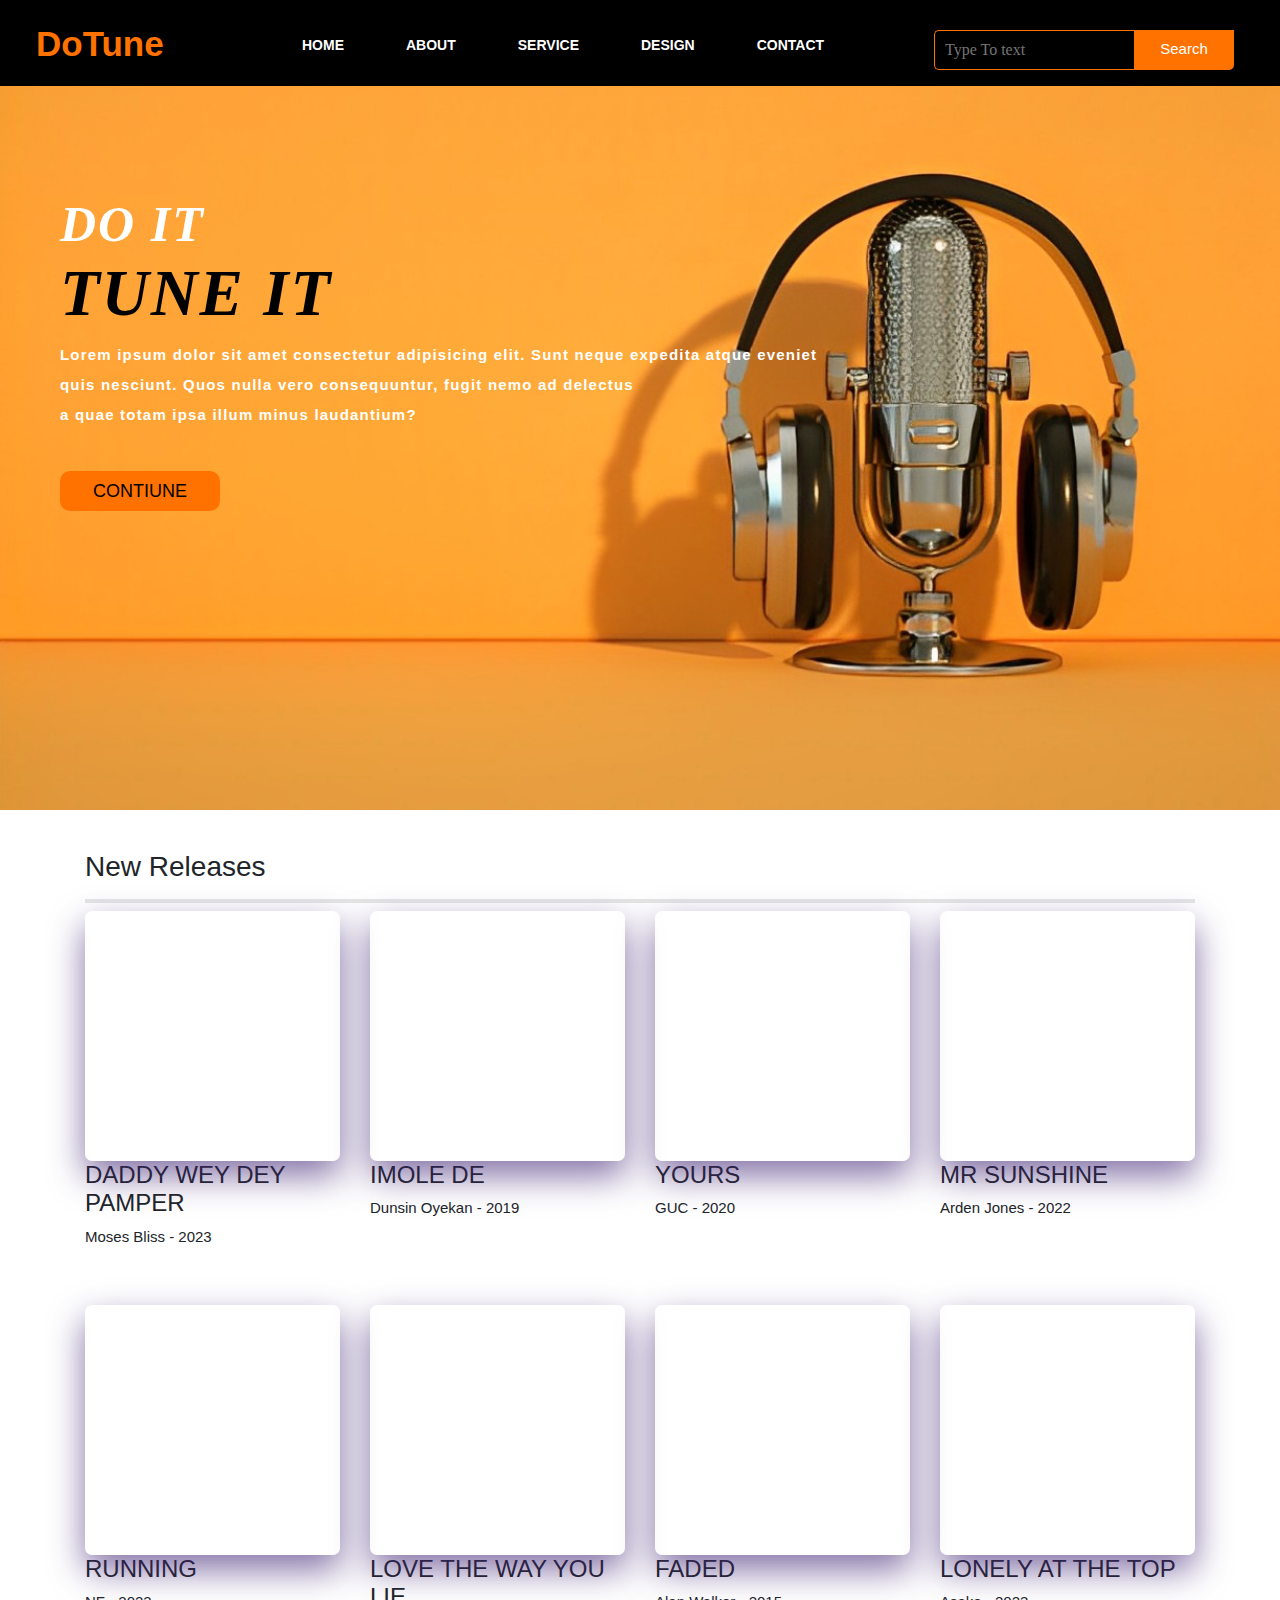
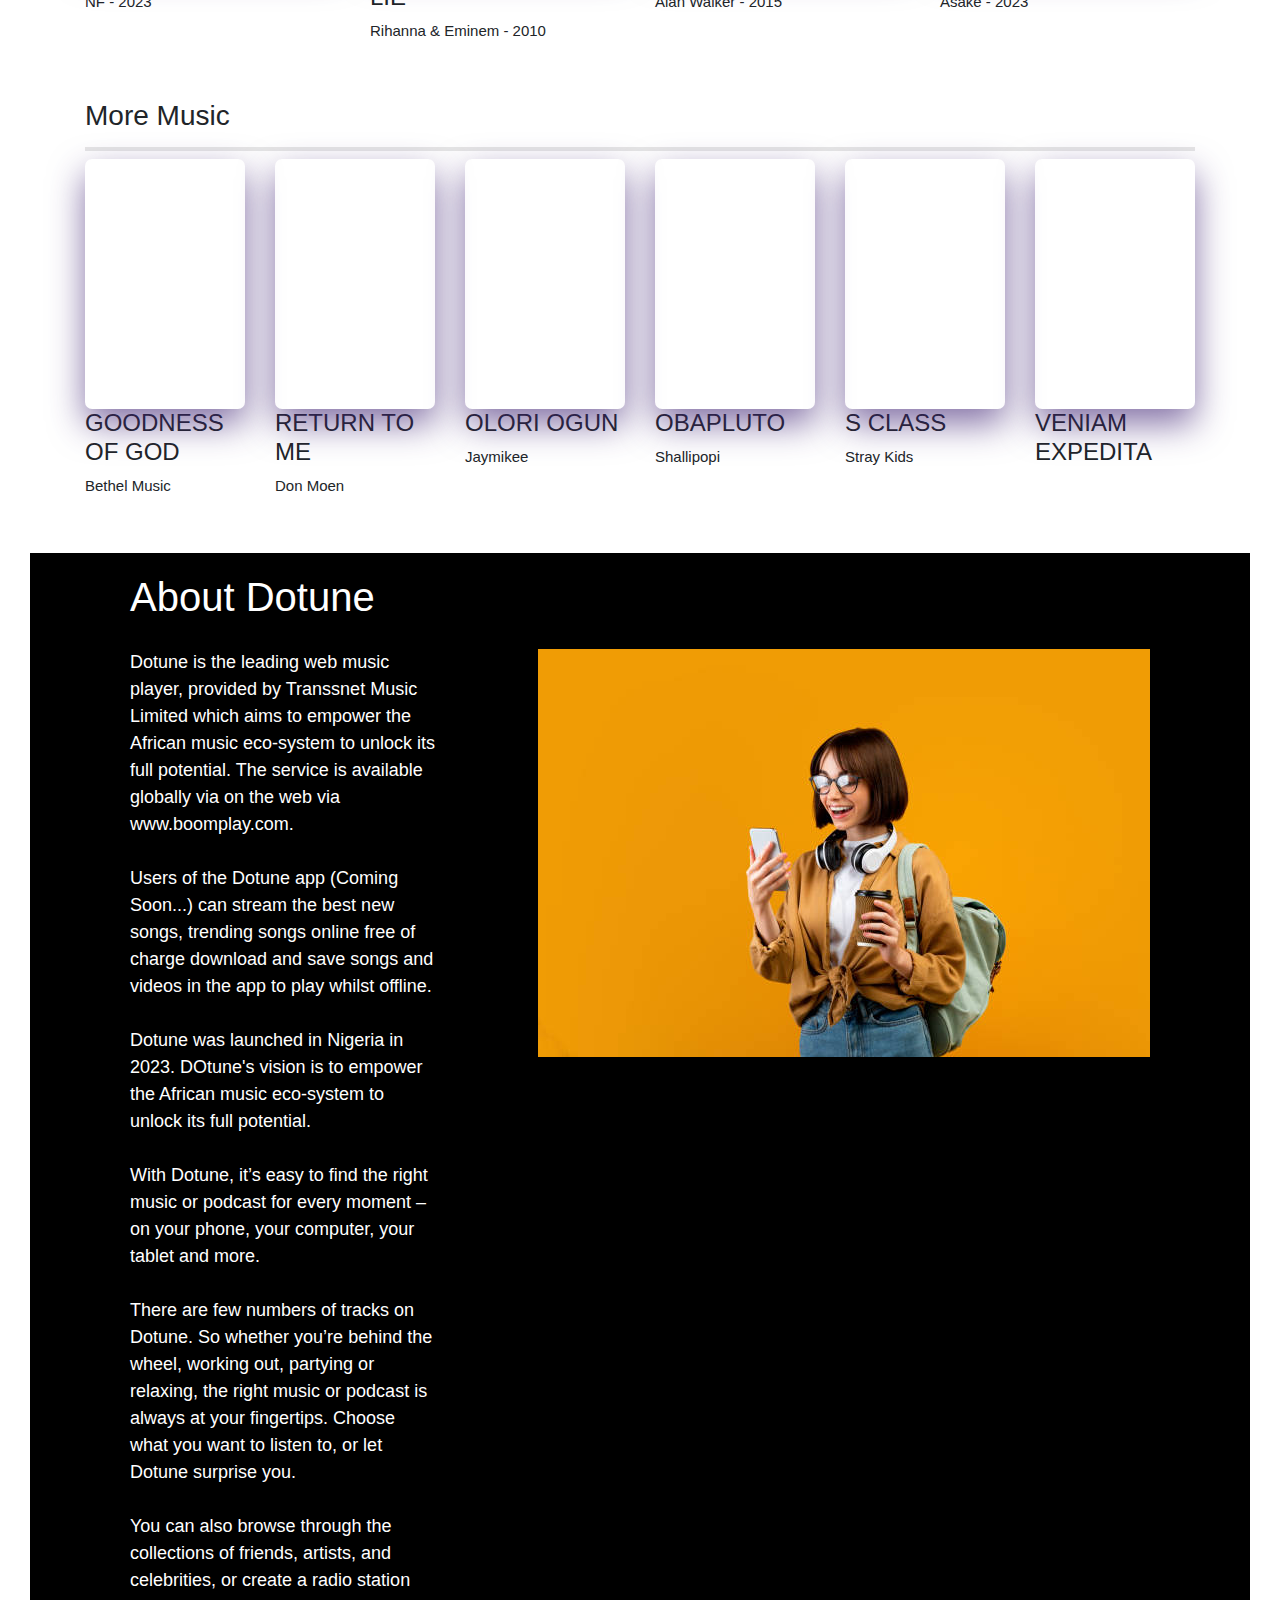
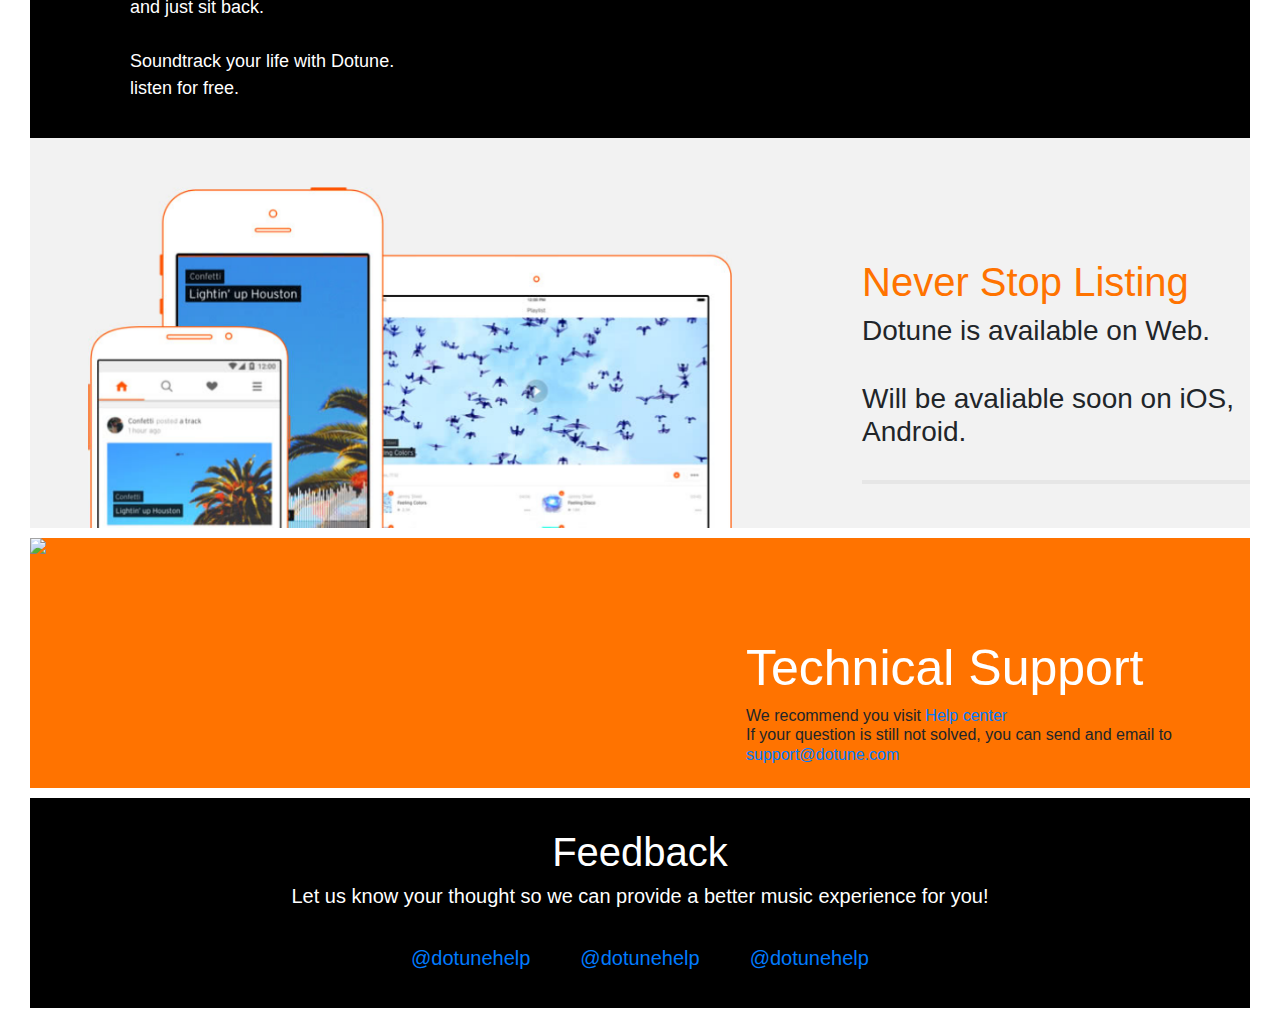
==== hindex.html @ 0d6b8187 "Add files via upload" ====
<!DOCTYPE html>
<html lang="en">
<head>
    <title>Welcome To Dotune Music Player</title>
    <link rel="stylesheet" href="main.css">
    <link rel="shortcut icon" href="Logo.png" type="image/x-icon">
    <link rel="stylesheet" href="https://stackpath.bootstrapcdn.com/bootstrap/4.4.1/css/bootstrap.min.css">
    <link rel="stylesheet" href="https://cdnjs.cloudflare.com/ajax/libs/aplayer/1.10.1/APlayer.min.css"/>
    <script src="script.js" defer></script>
</head>
<body>

    <div class="main-1">
        <div class="navbar">
            <div class="icon">
                <h1 class="logo"><strong>DoTune</strong></h1>
            </div>

            <div class="menu">
                <ul>
                    <li><a href="hindex.html">HOME</a></li>
                    <li><a href="#">ABOUT</a></li>
                    <li><a href="#">SERVICE</a></li>
                    <li><a href="#">DESIGN</a></li>
                    <li><a href="#">CONTACT</a></li>
                </ul>
            </div>

            <div class="search">
                <input class="srch" type="search" name="" placeholder="Type To text">
                <a href="#"> <button class="btn-1">Search</button></a>
            </div>

        </div> 
        <div class="content">
            <h1><strong><em>DO IT  <br><span>TUNE IT</span></em></strong></h1>
            <p class="par"><strong>Lorem ipsum dolor sit amet consectetur adipisicing elit. Sunt neque 
                 expedita atque eveniet <br> quis nesciunt. Quos nulla vero consequuntur, fugit nemo ad delectus 
                <br> a quae totam ipsa illum minus laudantium?</strong></p>

                <button class="cn"><a href="#">CONTIUNE</a></button>
        </div>
    </div>
    <script src="https://unpkg.com/ionicons@5.4.0/dist/ionicons.js"></script>

    <div class="main">
        <div class="container">
            <div class="row">
                <div class="col-md-12">
                    <h3>New Releases</h3>
                </div>
                <div class="col-md-3">
                    <a href="javascript:void();" class="album-poster" data-switch="0">
                        <img src="https://notjustok.com/wp-content/uploads/2022/10/4AEC4296-CF45-48A3-AD5A-D5A86F52D36F.jpeg" alt="">
                    </a>
                    <h4>Daddy Wey Dey Pamper</h4>
                    <p>Moses Bliss - 2023</p>
                </div>
                <div class="col-md-3">
                    <a href="#" class="album-poster" data-switch="1">
                        <img src="https://notjustok.com/wp-content/uploads/2021/10/Dunsin-Oyekan.jpeg" alt="">
                    </a>
                    <h4>Imole De</h4>
                    <p>Dunsin Oyekan - 2019</p>
                </div>
                <div class="col-md-3">
                    <a href="#" class="album-poster" data-switch="2">
                        <img src="https://encrypted-tbn0.gstatic.com/images?q=tbn:ANd9GcSc5V-e2KkJenegmlNNvP1oeObX1kT9IFE14Q&usqp=CAU" alt="">
                    </a>
                    <h4>Yours</h4>
                    <p>GUC - 2020</p>
                </div>    
                <div class="col-md-3">
                    <a href="#" class="album-poster" data-switch="3">
                        <img src="https://i.ytimg.com/vi/nPJuP1IalVA/hqdefault.jpg" alt="">
                    </a>
                    <h4>Mr Sunshine</h4>
                    <p>Arden Jones - 2022</p>
                </div>
                <div class="col-md-3">
                    <a href="#" class="album-poster" data-switch="4">
                        <img src="https://i.ytimg.com/vi/SVIQrU2EZZU/maxresdefault.jpg" alt="">
                    </a>
                    <h4>Running</h4>
                    <p>NF - 2023</p>
                </div>
                <div class="col-md-3">
                    <a href="#" class="album-poster" data-switch="5">
                        <img src="https://pics.filmaffinity.com/Eminem_amp_Rihanna_Love_the_Way_You_Lie_Music_Video-981861735-large.jpg" alt="">
                    </a>
                    <h4>Love The Way You Lie</h4>
                    <p>Rihanna & Eminem - 2010</p>
                </div>
                <div class="col-md-3">
                    <a href="#" class="album-poster" data-switch="6">
                        <img src="https://m.media-amazon.com/images/M/MV5BZTUyYWI4Y2EtZGQ2MC00NDNiLTg3N2UtMWMwY2I1ZTViYzA4XkEyXkFqcGdeQXVyMTY5MDE5NA@@._V1_.jpg" alt="">
                    </a>
                    <h4>Faded</h4>
                    <p>Alan Walker - 2015</p>
                </div>
                <div class="col-md-3">
                    <a href="#" class="album-poster" data-switch="7">
                        <img src="https://i.ytimg.com/vi/SKJPSJzlSwM/maxresdefault.jpg" alt="">
                    </a>
                    <h4>Lonely At The Top</h4>
                    <p>Asake - 2023</p>
                </div>
                
            </div>
    
    
            <div class="row">
                <div class="col-md-12">
                    <h3>More Music</h3>
                </div>
                <div class="col-md-2">
                    <a href="#" class="album-poster" data-switch="8">
                        <img src="https://i.ytimg.com/vi/n0FBb6hnwTo/maxresdefault.jpg" alt="">
                    </a>
                    <h4>Goodness Of God</h4>
                    <p>Bethel Music</p>
                </div>
                <div class="col-md-2">
                    <a href="#" class="album-poster" data-switch="9">
                        <img src="https://i0.wp.com/christianstack.com/wp-content/uploads/2021/06/Return-to-Me-Don-Moen-English-Christian-Lyrics.jpeg?fit=1200%2C1200&ssl=1" alt="">
                    </a>
                    <h4>Return To Me</h4>
                    <p>Don Moen</p>
                </div>
                <div class="col-md-2">
                    <a href="#" class="album-poster" data-switch="10">
                        <img src="https://i0.wp.com/gospelsong.com.ng/wp-content/uploads/2022/01/olori-ogun-cover-28873325265570002161.jpg?fit=768%2C768&ssl=1" alt="">
                    </a>
                    <h4>Olori Ogun</h4>
                    <p>Jaymikee</p>
                </div>
                
                <div class="col-md-2">
                    <a href="#" class="album-poster" data-switch="11">
                        <img src="https://tooxclusive.com/wp-content/uploads/2023/07/Shallipopi-Obapluto.png" alt="">
                    </a>
                    <h4>Obapluto</h4>
                    <p>Shallipopi</p>
                </div>
                <div class="col-md-2">
                    <a href="#" class="album-poster" data-switch="12">
                        <img src="https://6.soompi.io/wp-content/uploads/image/20230608125701_Stray-Kids.jpeg?s=900x600&e=t" alt="">
                    </a>
                    <h4>S Class</h4>
                    <p>Stray Kids</p>
                </div>
                <div class="col-md-2">
                    <a href="#" class="album-poster" data-switch="13">
                        <img src="https://images.pexels.com/photos/2272854/pexels-photo-2272854.jpeg?auto=compress&cs=tinysrgb&dpr=1&w=500" alt="">
                    </a>
                    <h4>veniam expedita</h4>
                </div>
            </div>
    
    
        </div>
    </div>
    <div class="about">
        <h1>About Dotune</h1>
        <div class="flex">
            <p>Dotune is the leading web music player, provided by Transsnet Music Limited which aims to empower the African music eco-system to unlock its full potential. The service is available globally via  on the web via www.boomplay.com.
                <br>  
                <br>              
                Users of the Dotune app (Coming Soon...) can stream the best new songs, trending songs online free of charge  download and save songs and videos in the app to play whilst offline.
                <br>
                <br>
                Dotune was launched  in Nigeria in 2023. DOtune's vision is to empower the African music eco-system to unlock its full potential.
                <br>
                <br>
                With Dotune, it’s easy to find the right music or podcast for every moment – on your phone, your computer, your tablet and more.
                <br>
                <br>
                There are few numbers of tracks  on Dotune. So whether you’re behind the wheel, working out, partying or relaxing, the right music or podcast is always at your fingertips. Choose what you want to listen to, or let Dotune surprise you.
                <br>
                <br>
                You can also browse through the collections of friends, artists, and celebrities, or create a radio station and just sit back.
                <br>
                <br>
                Soundtrack your life with Dotune. listen for free.
            </p>
            <img src="back-1.jpg"> 
        </div>
    </div>
    <div class="app-download">
        <img src="app.png" class="app">
        <div class="flex-2">
            <h1>Never Stop Listing</h1>
            <h3>Dotune is available on Web. <br><br>Will be avaliable soon on iOS, Android.</p>
        </div>
    </div>
    <div class="contact">
        <img src="https://uploads-ssl.webflow.com/5eb3bc9f43dc6006ac8105f6/5ec76466cd875467ae0ce412_5d1de059a41331d09fa2a7dc_support_customer.png" class="img-1">
        <div class="cont">
            <h1>Technical Support</h1>
            <h6>We recommend you visit <a href="#">Help center</a><br>If your question is still not solved, you can send and email to <br><a href="https://mail.google.com/mail/u/0/#inbox?compose=GTvVlcSBpgSxclLdDdqWxKlJmjtjDXzMWVMgfptLdPbtkcBppclXVDCqprcMzLlwFNqXDJrQVtBSD">support@dotune.com</a></h6>
        </div>
    </div>
    <div class="feedback">
        <h1>Feedback</h1>
        <h5>Let us know your thought so we can provide a better music experience for you!</h5>
        <div class="feed">
            <div class="facebook">
                <a href="https://www.facebook.com/"><ion-icon name="logo-facebook"></ion-icon></a>
                <h5><a href="">@dotunehelp</a></h5>
            </div>
            <div class="instagram">
                <a href="https://www.instagram.com/"><ion-icon name="logo-instagram"></ion-icon></a>
                <h5><a href="">@dotunehelp</a></h5>
            </div>
            <div class="twitter">
                <a href="https://twitter.com/i/flow/login?input_flow_data=%7B%22requested_variant%22%3A%22eyJsYW5nIjoiZW4ifQ%3D%3D%22%7D"><ion-icon name="logo-twitter"></ion-icon 50x></a>
                <h5><a href="">@dotunehelp</a></h5>
            </div>
        </div>
    </div>

    
        <div id="aplayer"></div>
    
        <!-- Jquery Link -->
        <script src="https://code.jquery.com/jquery-3.4.1.slim.min.js"></script>
        <!-- Bootstrap Link -->
        <script src="https://stackpath.bootstrapcdn.com/bootstrap/4.4.1/js/bootstrap.min.js"></script>
        <!-- APlayer Jquery link -->
        <script src="https://cdnjs.cloudflare.com/ajax/libs/aplayer/1.10.1/APlayer.min.js"></script>	
    
        </body>
</html>
---- main.css ----
*{
    margin: 0;
    padding: 0;
}


.main-1{
    width: 100%;
    background-image: url(background.jpg);
    background-position: center;
    background-size: cover;
    height: 90vh;
}


.navbar {
        overflow: hidden;
        background-color: rgb(56, 54, 54);
        width: 100%;
        position: sticky;
        top: 0;
        display: flex;
        z-index: 9999;
    }

.icon{
    width: 200px;
    float: left;
    height: 70px;
}

.logo{
    color: #ff7200;
    font-size: 35px;
    font-family: Arial;
    padding-left: 20px;
    float: left;
    padding-top: 10px;
    margin-top: 5px
}

.menu{
    width: 400px;
    float: left;
    height: 70px;
}

ul{
    float: left;
    display: flex;
    justify-content: center;
    align-items: center;
}

ul li{
    list-style: none;
    margin-left: 62px;
    margin-top: 27px;
    font-size: 14px;
}

ul li a{
    text-decoration: none;
    color: #fff;
    font-family: Arial;
    font-weight: bold;
    transition: 0.4s ease-in-out;
}

ul li a:hover{
    color: #ff7200;
}

.search{
    width: 330px;
    float: left;
    margin-left: 270px;
}

.srch{
    font-family: 'Times New Roman';
    width: 200px;
    height: 40px;
    background: transparent;
    border: 1px solid #ff7200;
    margin-top: 13px;
    color: #fff;
    border-right: none;
    font-size: 16px;
    float: left;
    padding: 10px;
    border-bottom-left-radius: 5px;
    border-top-left-radius: 5px;
}

.btn-1{
    width: 100px;
    height: 40px;
    background: #ff7200;
    border: 2px solid #ff7200;
    margin-top: 13px;
    color: #fff;
    font-size: 15px;
    border-bottom-right-radius: 5px;
    border-bottom-right-radius: 5px;
    transition: 0.2s ease;
    cursor: pointer;
}
.btn:hover{
    color: #000;
}

.btn:focus{
    outline: none;
}

.srch:focus{
    outline: none;
}

.content{
    width: 1200px;
    height: auto;
    margin: auto;
    color: #fff;
    position: relative;
}

.content .par{
    padding-left: 20px;
    padding-bottom: 25px;
    font-family: Arial;
    letter-spacing: 1.2px;
    line-height: 30px;
}

.content h1{
    font-family: 'Times New Roman';
    font-size: 50px;
    padding-left: 20px;
    margin-top: 9%;
    letter-spacing: 2px;
}

.content .cn{
    width: 160px;
    height: 40px;
    background: #ff7200;
    border: none;
    margin-bottom: 10px;
    margin-left: 20px;
    font-size: 18px;
    border-radius: 10px;
    cursor: pointer;
    transition: .4s ease;
    
}

.content .cn a{
    text-decoration: none;
    color: #000;
    transition: .3s ease;
}

.cn:hover{
    background-color: #fff;
}

.content span{
    color: #ff7200;
    font-size: 65px
}

.navbar {
    overflow: hidden;
    background-color: rgb(0, 0, 0);
    width: 100%;
    position: fixed;
    top: 0;
    display: flex;
    z-index: 9999;
}



body{
    background-color: #f7f7f7;
    font-family: Open sans;
}
img{
    width: 100%;
    min-height: 250px;
}
.main{
    padding: 40px 0;
    
}
.col-md-3{
    margin-bottom: 40px;
}
.album-poster{
    position: relative;
    display: block;
    border-radius: 7px;
    overflow: hidden;
    box-shadow: 0 15px 35px #3d2173a1;
    transition: all ease 0.4s;
}
.album-poster:hover{
    box-shadow: none;
    transform: scale(0.98) translateY(5px);
}
h3{
    font-size: 34px;
    margin-bottom: 34px;
    border-bottom: 4px solid #e6e6e6;
    padding-bottom: 15px;
}
p{
    font-size: 15px;
}
h4{
    font-size: 16px;
    text-transform: uppercase;
    margin-top: 15px;
    font-weight: 700;
}


/*default is hide music player*/
#aplayer{
    position: fixed;
    bottom: -100%;
    left: 0;
    width: 100%;
    margin: 0;
    box-shadow: 0 -2px 2px #dadada;
    background-color: #fff;
    transition: all ease 0.5s;
}
#aplayer.showPlayer{
    bottom: 0;
}

.about  {
background-color: #000;
color: white;
padding: 0 100px;
margin: 0 30px;
}

.about h1 {
    padding: 20px 0;
}

.flex {
    display: flex;
    gap: 100px;
    padding-bottom: 20px;
}

.about img {
    height: 1%;
}

.about p {
    text-align: left;
    font-size: large;
}

.app-download {
    display: flex;
    gap: 100px;
    background-color: #f2f2f2; 
    margin: 0 30px;
}
.app {
    width: 60%;
}

.flex-2 {
    margin-top: 120px;  
}

.app-download h1 {
color: #ff7300;
}

.contact {
    background-color: #ff7300;
    margin: 10px 30px;
    display: flex;
    gap: 50px;
    
}

.cont {
   padding-left: 300px;
   padding-top: 100px;
    
}
.cont h1{
    color: white;
    font-size: 50px;
}

.img-1 {
    width: 30%;    
}
.feedback {
    background-color: #000;
    color: white;
    margin: 10px 30px;
    text-align: center;
    padding: 30px 0;
}
.feed {
    display: flex;
    justify-content: center;
    gap: 50px;
    padding-top: 30px;
}


/*MUSIC PLAYER CUSTOMIZING STYLE*/
span{
    color: #000 !important;
    font-size: 16px;
}
.aplayer .aplayer-info .aplayer-controller .aplayer-bar-wrap .aplayer-bar .aplayer-loaded{
    background: #e0e0e0;
    height: 4px;
}
.aplayer .aplayer-info .aplayer-controller .aplayer-bar-wrap .aplayer-bar .aplayer-played{
    height: 4px;
    background-color: #2196F3 !important;
}
.aplayer .aplayer-info .aplayer-controller .aplayer-bar-wrap .aplayer-bar .aplayer-played .aplayer-thumb{
    background-color: #2196F3 !important;
}

.aplayer .aplayer-icon{
    width: 20px;
    height: 20px;
}
.aplayer .aplayer-info .aplayer-controller .aplayer-time .aplayer-icon path {
    fill: #000;
}
.aplayer .aplayer-info .aplayer-music{
    margin-bottom: 5px;
}
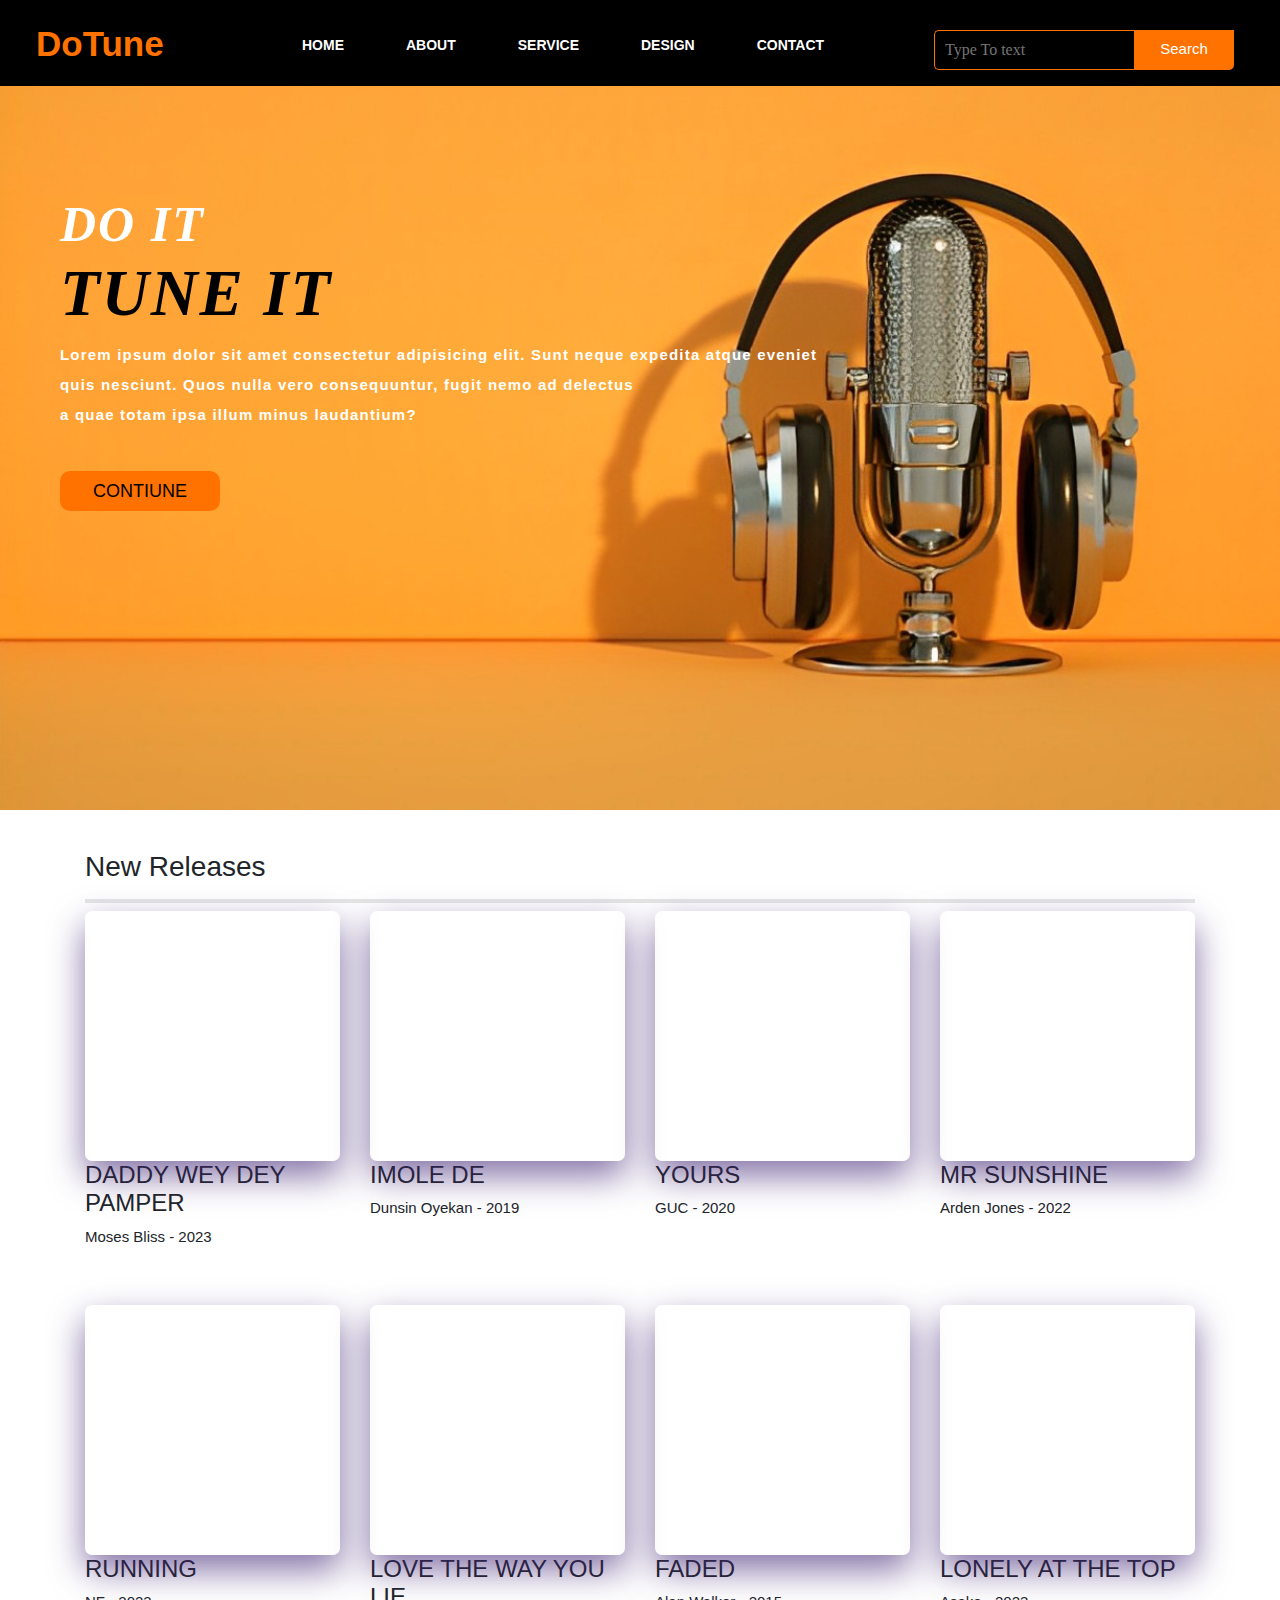
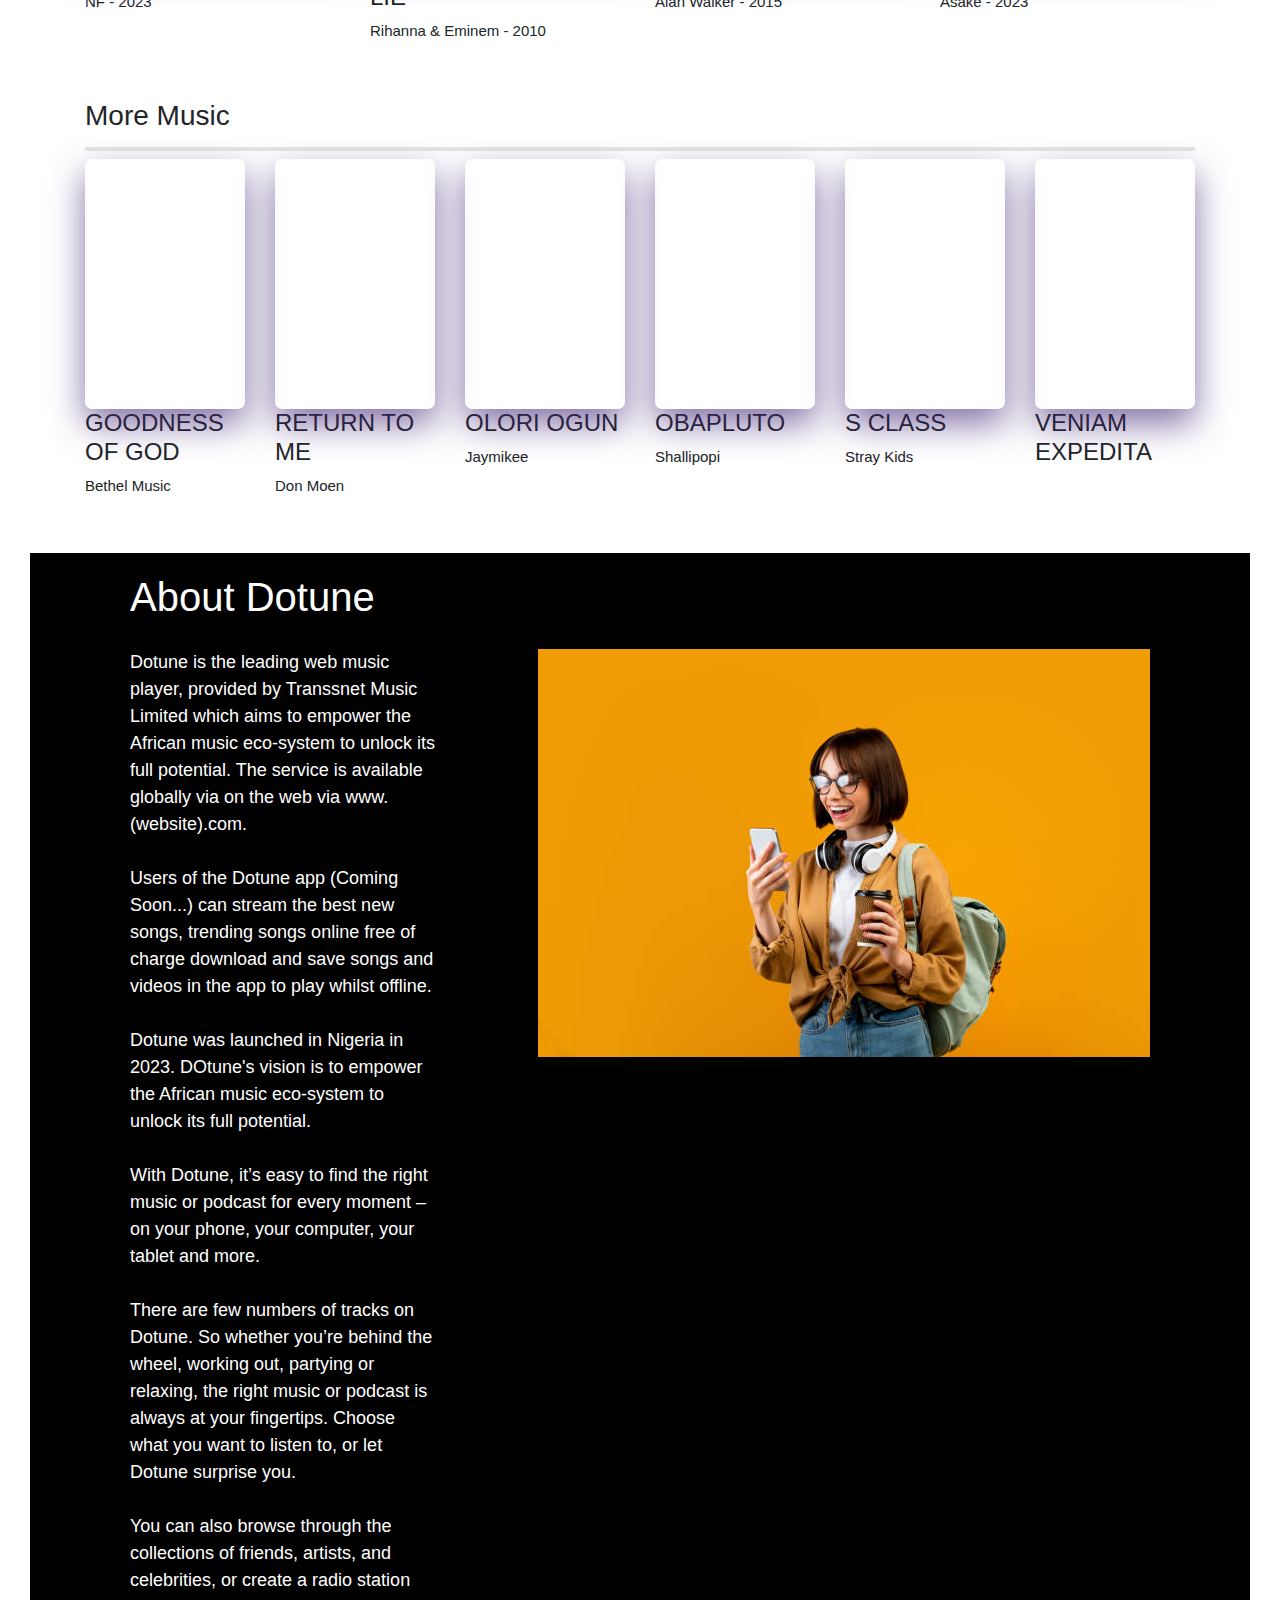
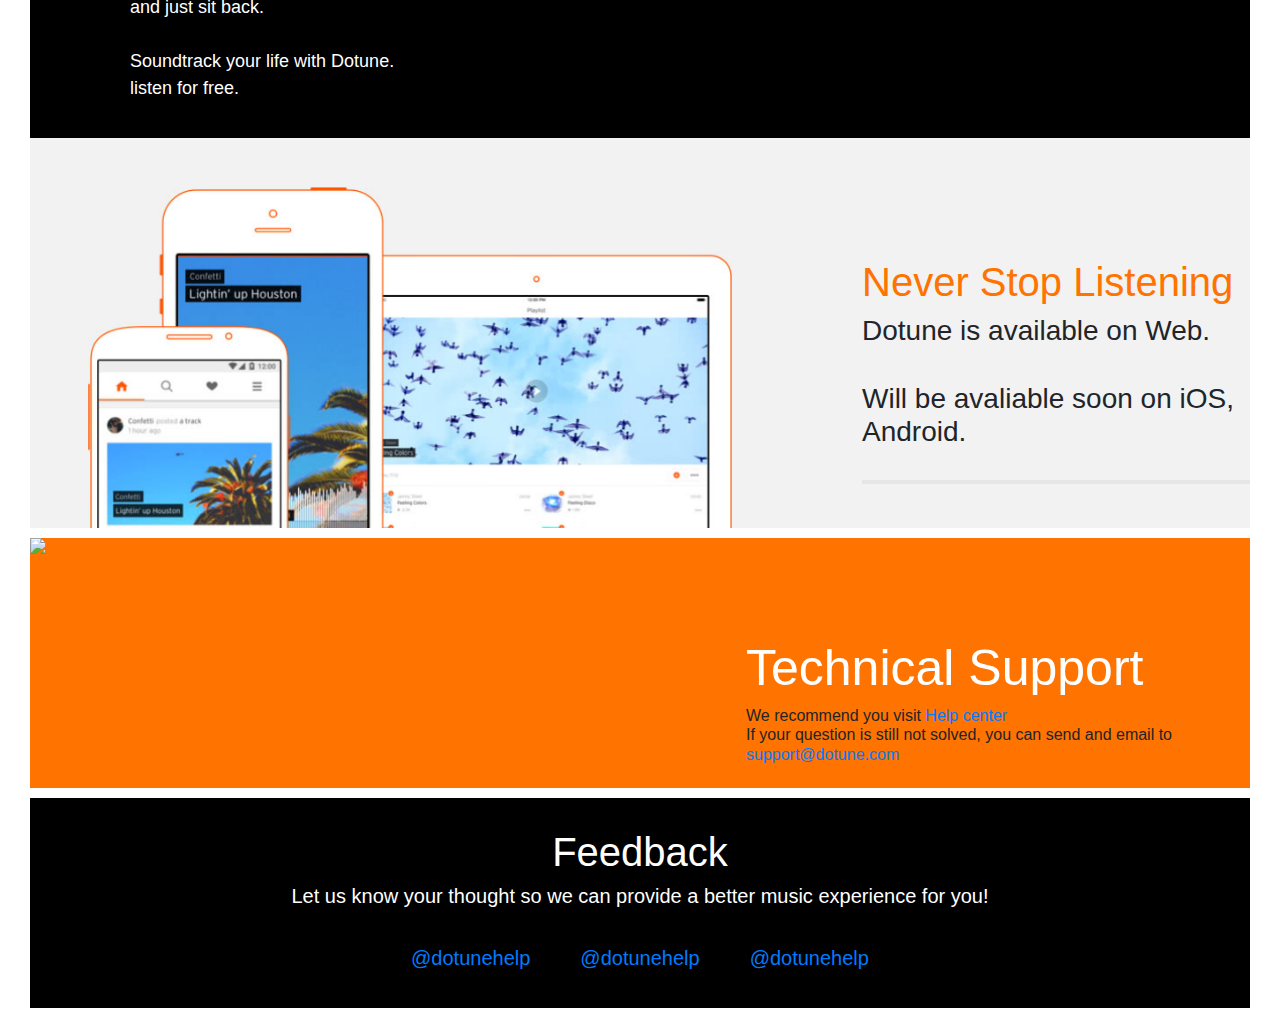
==== commit 10110c57: "Update hindex.html" ====
--- a/hindex.html
+++ b/hindex.html
@@ -163,7 +163,7 @@
     <div class="about">
         <h1>About Dotune</h1>
         <div class="flex">
-            <p>Dotune is the leading web music player, provided by Transsnet Music Limited which aims to empower the African music eco-system to unlock its full potential. The service is available globally via  on the web via www.boomplay.com.
+            <p>Dotune is the leading web music player, provided by Transsnet Music Limited which aims to empower the African music eco-system to unlock its full potential. The service is available globally via  on the web via www.(website).com.
                 <br>  
                 <br>              
                 Users of the Dotune app (Coming Soon...) can stream the best new songs, trending songs online free of charge  download and save songs and videos in the app to play whilst offline.
@@ -189,7 +189,7 @@
     <div class="app-download">
         <img src="app.png" class="app">
         <div class="flex-2">
-            <h1>Never Stop Listing</h1>
+            <h1>Never Stop Listening</h1>
             <h3>Dotune is available on Web. <br><br>Will be avaliable soon on iOS, Android.</p>
         </div>
     </div>
@@ -230,4 +230,4 @@
         <script src="https://cdnjs.cloudflare.com/ajax/libs/aplayer/1.10.1/APlayer.min.js"></script>	
     
         </body>
-</html>+</html>
